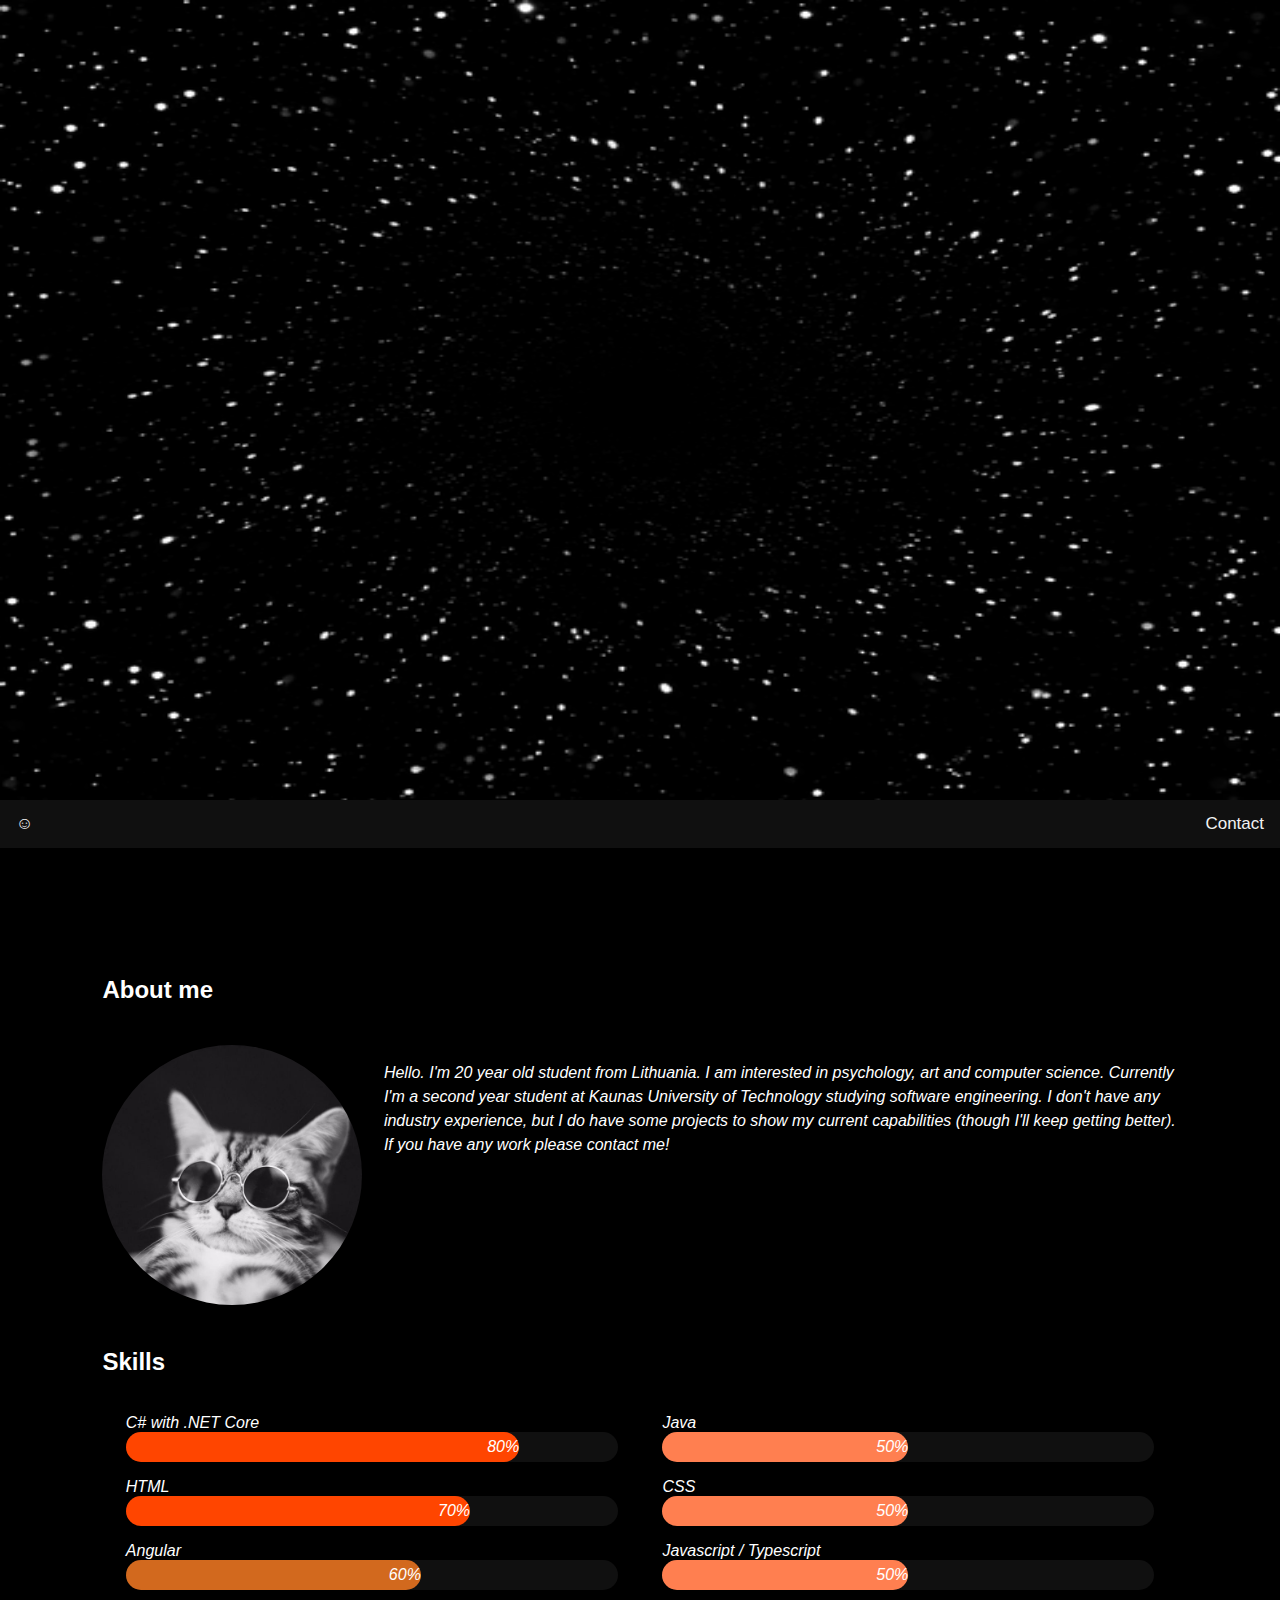
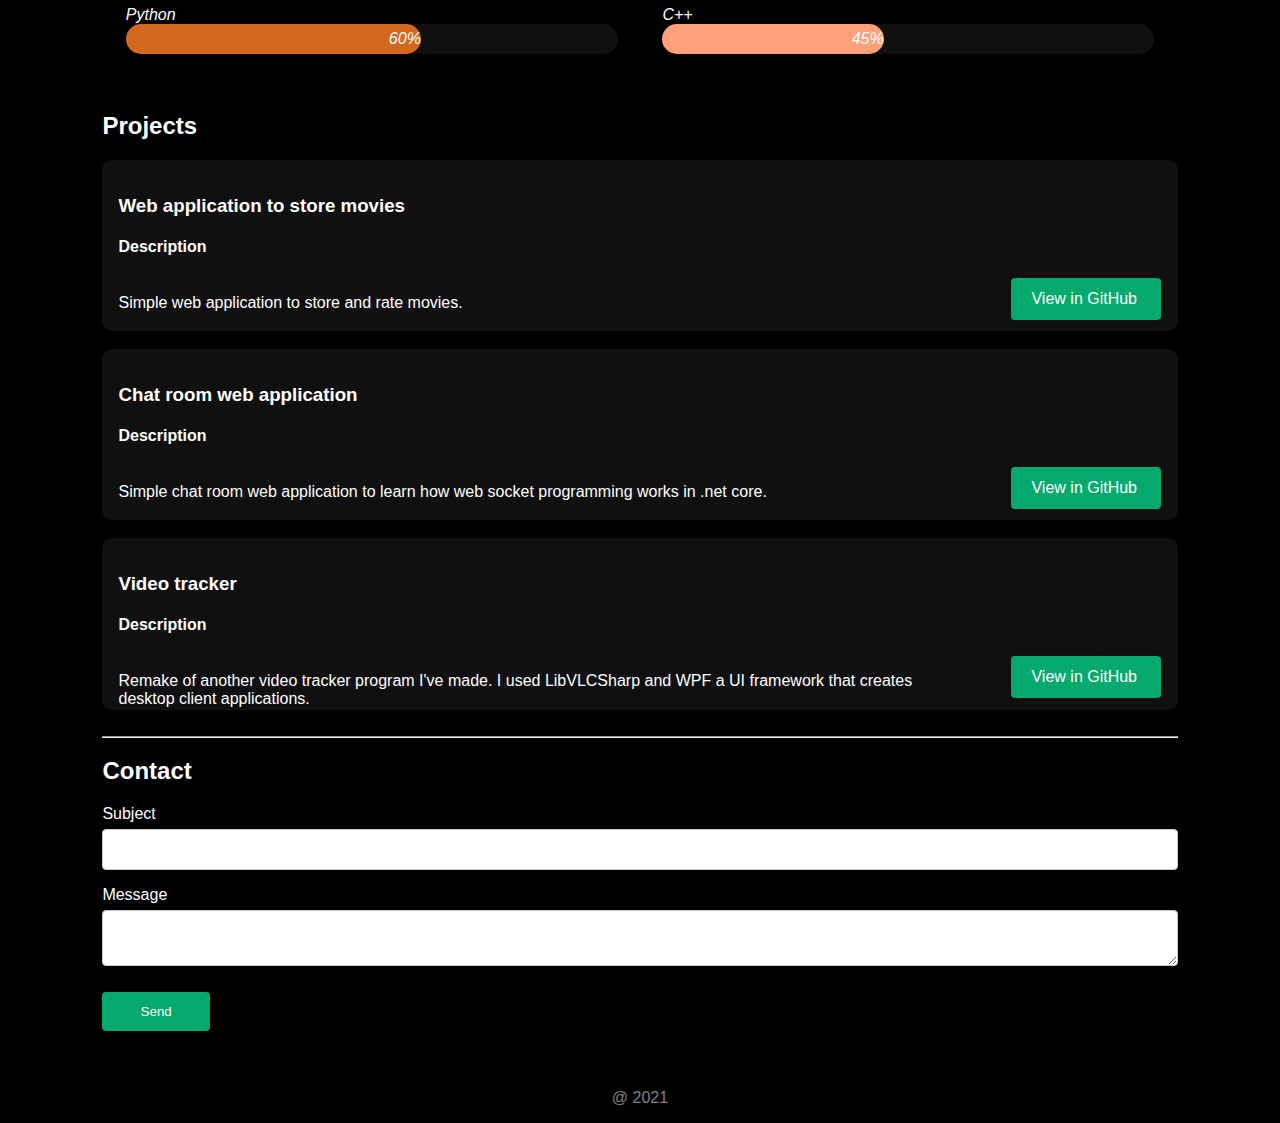
==== src/html/index.html @ 66c4129e "Initial commit" ====
<!DOCTYPE html>
<html>
    <head>
        <meta charset="utf-8">
        <title>JR | Portfolio website</title>

        <link rel="stylesheet" href="../css/styles.css">
        <link rel="stylesheet" href="../css/animations.css">
        <link rel="stylesheet" href="../css/levels.css">
    </head>

    <body>

        <div class="front-container">
            <img class="bg-image" src="../../assets/blackHole.gif" alt="">
            
            <div class="introduction">
                <h1 class="white-text space-text">Hi,</h1>
                <h1 class="white-text space-text">I'm Justin!</h1>
                <p class="white-text space-text">Kaunas University of Technology student, learning web development!</p>
            </div>
        </div>
        
        <!-- Navigation bar -->
        <div class="navbar" id="navbar">
            <a class="nav-logo" href="#">&#9786;</a>
            <a class="nav-contact" href="#contact">Contact</a>
            <a href="javascript:void(0);" class="icon" onclick="showNavbarItems()">
                <i>Press to see hidden contents</i>
            </a>
        </div>

        <div class="container">
            <h2>About me</h2>
            <div class="about-me">
                <img class="profile-image" src="../../assets/profile.jpg" alt="">
                <p class="about-me-text">Hello. I'm 20 year old student from Lithuania. I am interested in
                    psychology, art and computer science. Currently I'm a second year student at Kaunas University of Technology
                    studying software engineering. I don't have any industry experience, but I do have some projects to show
                    my current capabilities (though I'll keep getting better). If you have any work please contact me!
                </p>
            </div>
            <br>
            <div class="skills-container">
                <h2>Skills</h2>
                <table class="skills-table" width=100%>
                    <tr>
                        <td width=50%>
                            <p>C# with .NET Core</p>
                            <div class="skill-container">
                                <div class="skills net">80%</div>
                            </div>
                            
                            <p>HTML</p>
                            <div class="skill-container">
                                <div class="skills html">70%</div>
                            </div>
                            
                            <p>Angular</p>
                            <div class="skill-container">
                                <div class="skills angular">60%</div>
                            </div>
                
                            <p>Python</p>
                            <div class="skill-container">
                                <div class="skills python">60%</div>
                            </div>
                        </td>
                        
                        <td width=50%>
                            <p>Java</p>
                            <div class="skill-container">
                                <div class="skills java">50%</div>
                            </div>
                
                            <p>CSS</p>
                            <div class="skill-container">
                                <div class="skills css">50%</div>
                            </div>
                
                            <p>Javascript / Typescript</p>
                            <div class="skill-container">
                                <div class="skills js">50%</div>
                            </div>
                
                            <p>C++</p>
                            <div class="skill-container">
                                <div class="skills cplusplus">45%</div>
                            </div>
                        </td>
                    </tr>
                </table>
            </div> 

            <br><br>

            <h2>Projects</h2>
            <div class="project">
                <h3>Web application to store movies</h3>
                <h4>Description</h4>
                <p>Simple web application to store and rate movies.</p>
                <a class="btn gitBtn" href="https://github.com/jusrus01/PersonalMovieList">View in GitHub</a>
            </div>
            <br>
            <div class="project">
                <h3>Chat room web application</h3>
                <h4>Description</h4>
                <p>Simple chat room web application to learn how web socket programming works in .net core. </p>
                <a class="btn gitBtn" href="https://github.com/jusrus01/ChatRoomNetCoreWebSockets">View in GitHub</a>
            </div>
            <br>
            <div class="project">
                <h3>Video tracker</h3>
                <h4>Description</h4>
                <p>Remake of another video tracker program I've made. I used LibVLCSharp and WPF a UI framework that creates desktop client applications.</p>
                <a class="btn gitBtn" href="https://github.com/jusrus01/VideoTracker-v2">View in GitHub</a>
            </div>
            <br>
            <hr>
    
            <div id="contact">
                <form action="mailto:test@test.com" method="POST" enctype="text/plain" id="mailTo">
                    <h2>Contact</h2>
            
                    <label>Subject</label>
                    <input type="text" name="subject" id="subject" maxlength="100">
                        
                    <label>Message</label>
                    <textarea type="text" name="body" id="messageBody" maxlength="3000"></textarea>
                    <input class="btn" type="submit" value="Send" id="contactBtn" onclick="fillInMailToFields()"/>
                </form>
            </div>
        </div>

        <div class="footer">
            <p>@ 2021</p>
        </div>

        <script src="../js/main.js"></script>
    </body>
</html>
---- src/css/styles.css ----
body {
    background-color: black;
    margin: 0;
    color: white;
    font-family: Arial, Helvetica, sans-serif;
}

/* Navigation bar styles */
.navbar {
    background-color: #101010;
    overflow: hidden;
    z-index: 1;
}

.navbar a {
    color: #f2f2f2;
    text-align: center;
    padding: 14px 16px;
    text-decoration: none;
    font-size: 17px;
}

.navbar a:hover {
    background-color: #ddd;
    color: black;
}

.navbar a.active {
    background-color: #04AA6D;
    color: white;
}

.sticky {
    position: fixed;
    top: 0;
    width: 100%;
}

.nav-logo {
    float: left;
}

.nav-contact {
    float: right;
}

.navbar .icon {
    display: none;
}

@media screen and (max-width: 600px) {
    .navbar a:not(:first-child) { display: none; }
    .navbar a.icon {
        float: right;
        display: block;
    }
}

@media screen and (max-width: 600px) {
    .navbar.responsive { position: fixed; }
    .navbar.responsive a.icon {
      position: fixed;
      right: 0;
      top: 0;
    }

    .navbar.responsive a {
      float: none;
      display: block;
      text-align: left;
    }
  }
  
.front-container {
    background-color: black;
    
    width: 100%;
    height: 800px;
}

.footer {
    width: 100%;
    color: gray;
    text-align: center;
    overflow: hidden;
}

.introduction {
    margin-left: 25%;
    padding: 10% 5% 10% 0%;
}

.white-text {
    color: white;
}

.space-text {
    animation: space-text 3s ease-in-out forwards infinite alternate;
    animation-play-state: paused;
}

.bg-image {
    position: absolute;

    width: 100%;
    height: 800px;
}

.container {
    margin: 10% 8% 2% 8%;
}

.profile-image {
    float: left;
    width: 260px;
    height: 260px;
    margin-right: 2%;
    border-radius: 50%;
}

.about-me {
    display: inline-block;
    padding-top: 2%;
}

.about-me p {
    font-style: italic;
    line-height: 1.5;
}

.skills-container {
    margin-top: 4%;
    width: 100%;
}

.skills-container p {
    font-style: italic;
}

.skills-table {
    margin: 0 auto 0 auto;
}

.skills-table td {
    padding: 0 2% 0 2%;
}

.skills-table p {
    margin-bottom: 0;
}

.project {
    background-color: #101010;
    padding: 1.5%;
    border-radius: 10px;
    padding-bottom: 5%;
}

.project:hover {
    background-color: #202020;
}

.project p {
    float: left;
    max-width: 80%
}

input, select, textarea {
    width: 100%; /* Full width */
    padding: 12px; /* Some padding */ 
    border: 1px solid #ccc; /* Gray border */
    border-radius: 4px; /* Rounded borders */
    box-sizing: border-box; /* Make sure that padding and width stays in place */
    margin-top: 6px; /* Add a top margin */
    margin-bottom: 16px; /* Bottom margin */
    resize: vertical /* Allow the user to vertically resize the textarea (not horizontally) */
  }

  /* Style the submit button with a specific background color etc */
.btn {
    background-color: #04AA6D;
    color: white;
    padding: 12px 20px;
    border: none;
    border-radius: 4px;
    cursor: pointer;
    width: 10%;
}
  
  /* When moving the mouse over the submit button, add a darker green color */
.btn:hover {
    background-color: #45a049;
}

.gitBtn {
    position: relative;
    text-decoration: none;
    width: 150px;
    float: right;
}
---- src/css/animations.css ----
.front-container:hover .space-text, .star {
    animation-play-state: running;
}

@keyframes space-text {
    0% {
        transform: rotate(-1deg) translateY(0);
    }

    100% {
        transform:  rotate(1deg) translateY(3%);
    }
}
---- src/css/levels.css ----
* {
    box-sizing: border-box;
}

.skill-container {
    width: 100%;
    background-color: #101010;
    border-radius: 25px;
}

.skills {
    text-align: right; /* Right-align text */
    padding-top: 6px; /* Add top padding */
    padding-bottom: 6px; /* Add bottom padding */
    font-style: italic;
    color: white; /* White text color */
}
  
.html {width: 70%; background-color: orangered; border-radius: 25px;}
.css {width: 50%; background-color: coral;  border-radius: 25px;} 
.js {width: 50%; background-color: coral; border-radius: 25px;} 
.net {width: 80%; background-color: orangered; border-radius: 25px;} 
.cplusplus {width: 45%; background-color: lightsalmon; border-radius: 25px;}
.angular {width: 60%; background-color: #D2691E; border-radius: 25px;} 
.java {width: 50%; background-color: coral; border-radius: 25px;}
.python {width: 60%; background-color: #D2691E; border-radius: 25px;}
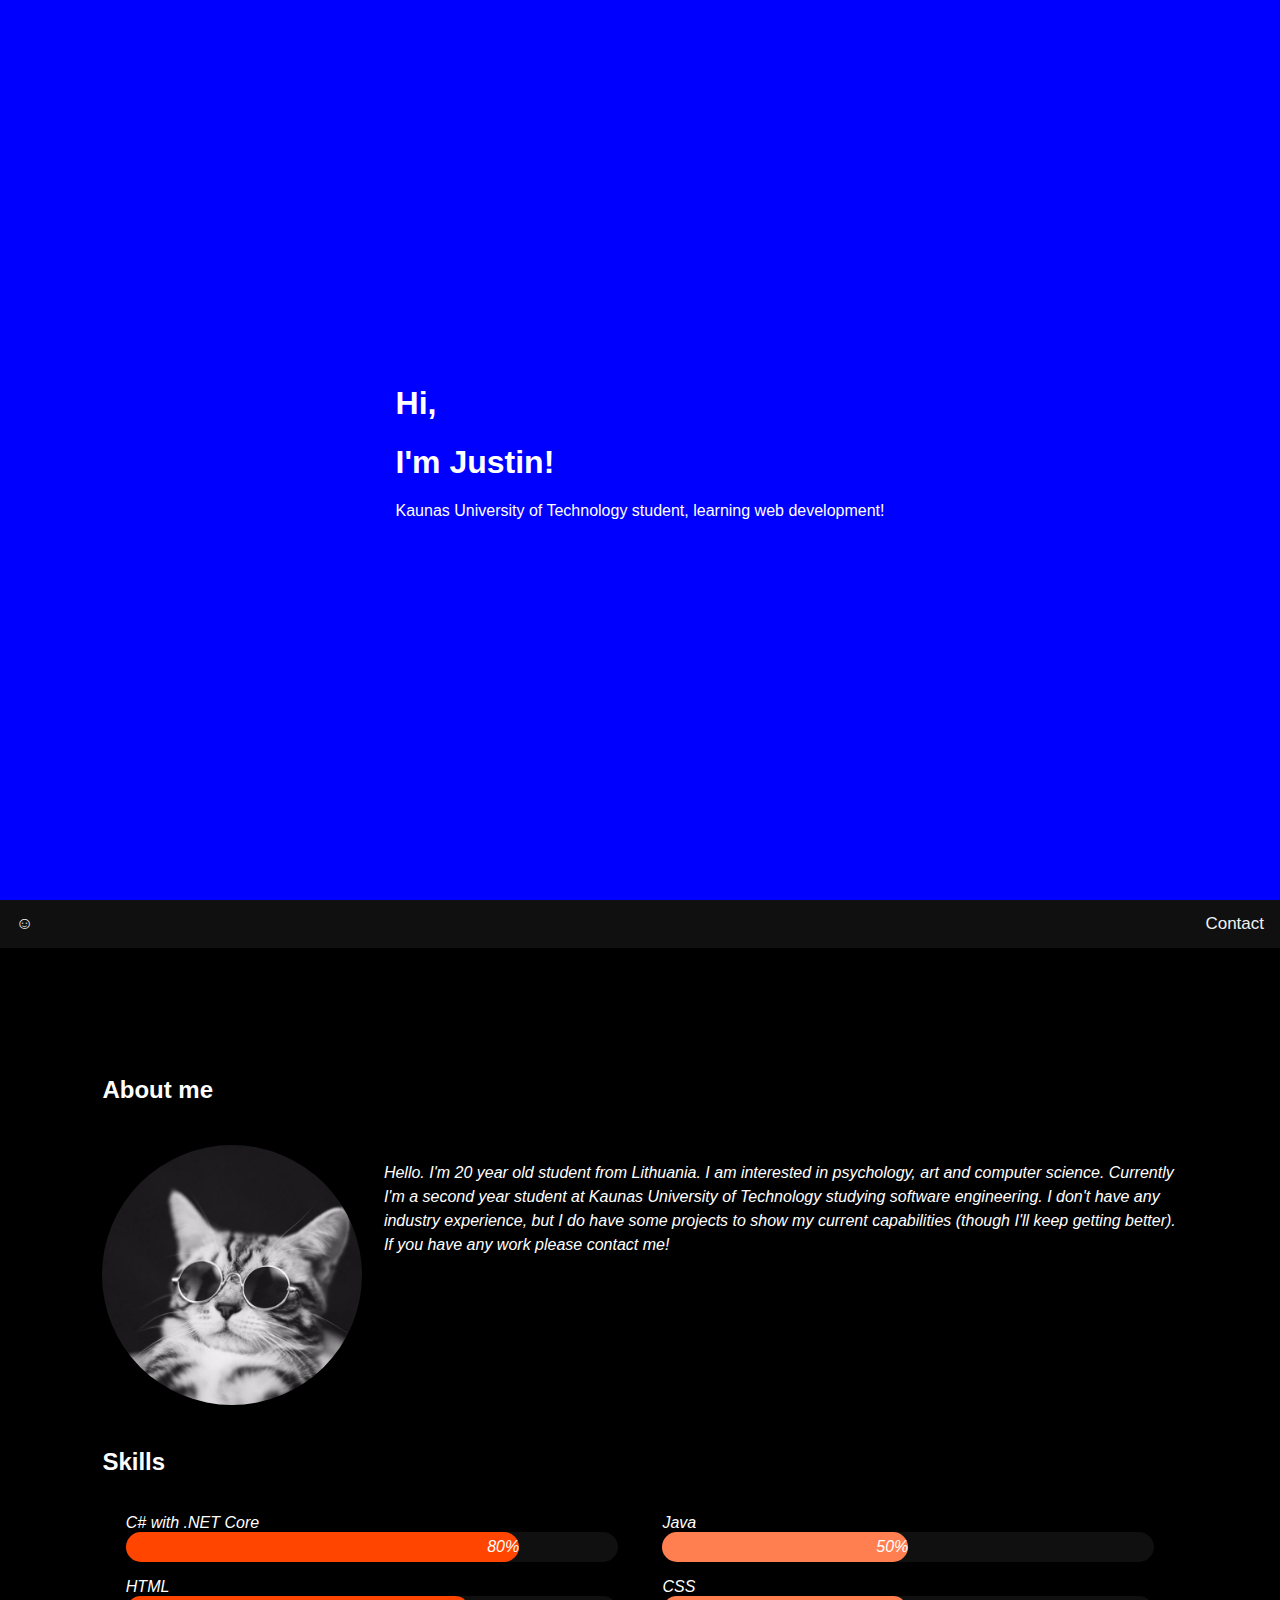
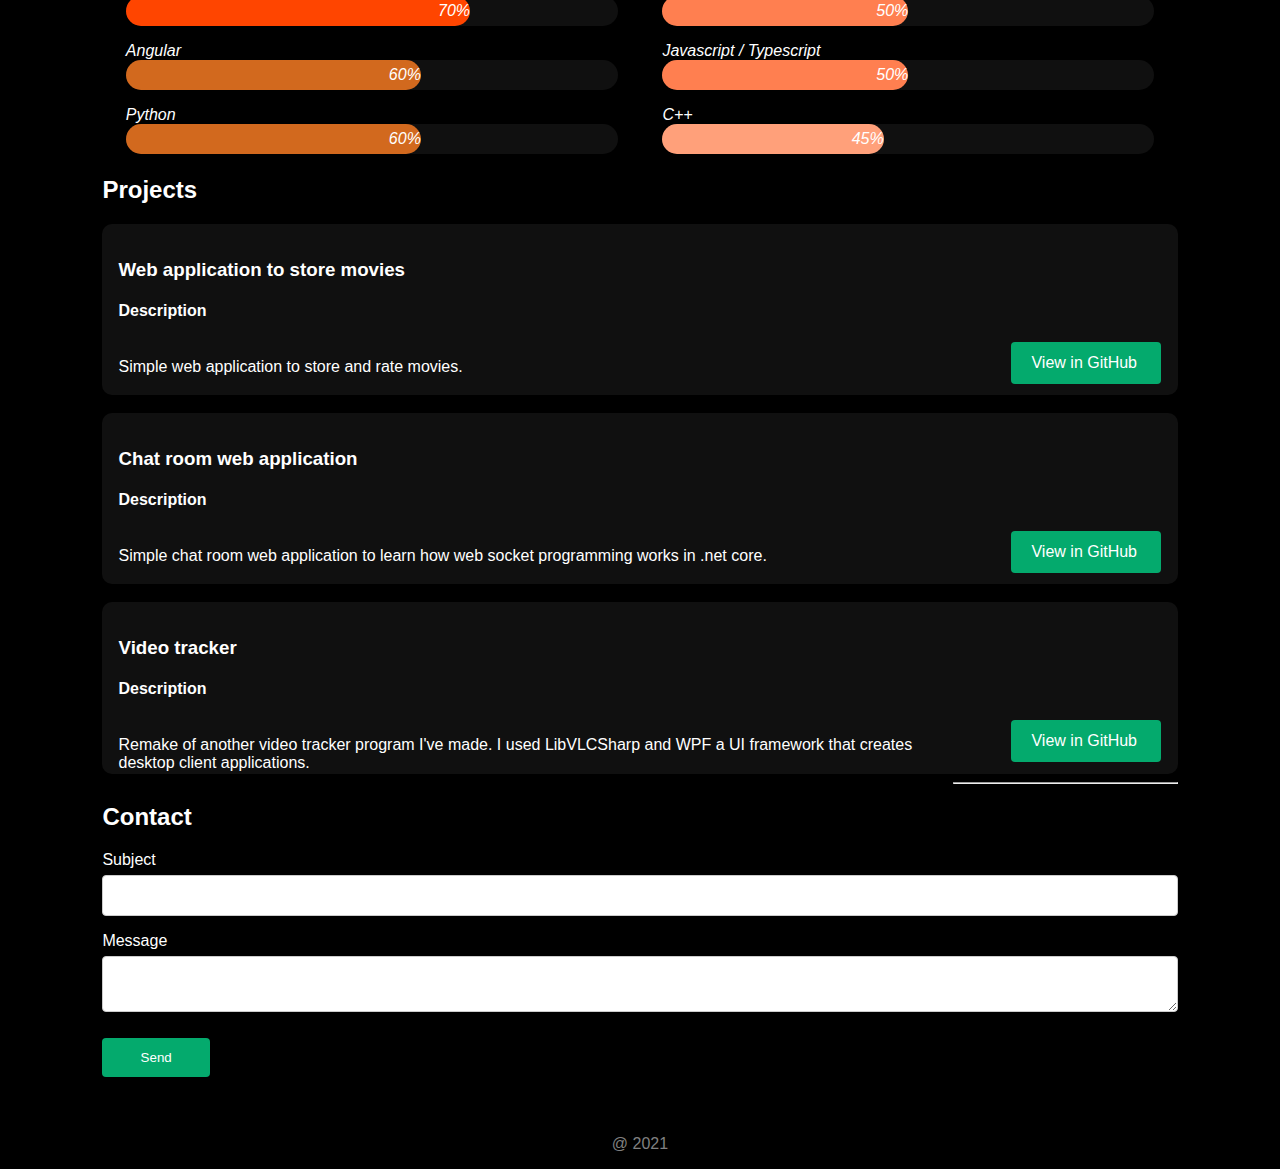
==== commit 937465dc: "Made responsive introduction section" ====
--- a/src/html/index.html
+++ b/src/html/index.html
@@ -10,131 +10,149 @@
     </head>
 
     <body>
+        <!-- Intro -->
+        <section class="front-container">
+                <!-- <img class="bg-image" src="../../assets/blackHole.gif" alt="black hole slowly spinning with little stars going inside it">
+                 -->
 
-        <div class="front-container">
-            <img class="bg-image" src="../../assets/blackHole.gif" alt="">
-            
-            <div class="introduction">
+            <div class="introduction-section">
                 <h1 class="white-text space-text">Hi,</h1>
                 <h1 class="white-text space-text">I'm Justin!</h1>
                 <p class="white-text space-text">Kaunas University of Technology student, learning web development!</p>
             </div>
         </div>
+
+        </section>
+
+        <!-- Navigation bar -->
+        <section>
+            <div class="navbar" id="navbar">
+                <a class="nav-logo" href="#">&#9786;</a>
+                <a class="nav-contact" href="#contact">Contact</a>
+                <a href="javascript:void(0);" class="icon" onclick="showNavbarItems()">
+                    <i>Press to see hidden contents</i>
+                </a>
+            </div>
+        </section>
         
-        <!-- Navigation bar -->
-        <div class="navbar" id="navbar">
-            <a class="nav-logo" href="#">&#9786;</a>
-            <a class="nav-contact" href="#contact">Contact</a>
-            <a href="javascript:void(0);" class="icon" onclick="showNavbarItems()">
-                <i>Press to see hidden contents</i>
-            </a>
+        <div class="container">
+            <!-- About me -->
+            <section>
+                <h2>About me</h2>
+                <div class="about-me">
+                    <img class="profile-image" src="../../assets/profile.jpg" alt="profile picture">
+                    <p class="about-me-text">Hello. I'm 20 year old student from Lithuania. I am interested in
+                        psychology, art and computer science. Currently I'm a second year student at Kaunas University of Technology
+                        studying software engineering. I don't have any industry experience, but I do have some projects to show
+                        my current capabilities (though I'll keep getting better). If you have any work please contact me!
+                    </p>
+                </div>
+            </section>
+
+            <!-- Skills -->
+            <section>
+                <div class="skills-container">
+                    <h2>Skills</h2>
+                    <table class="skills-table" width=100%>
+                        <tr>
+                            <td width=50%>
+                                <p>C# with .NET Core</p>
+                                <div class="skill-container">
+                                    <div class="skills net">80%</div>
+                                </div>
+                                
+                                <p>HTML</p>
+                                <div class="skill-container">
+                                    <div class="skills html">70%</div>
+                                </div>
+                                
+                                <p>Angular</p>
+                                <div class="skill-container">
+                                    <div class="skills angular">60%</div>
+                                </div>
+                    
+                                <p>Python</p>
+                                <div class="skill-container">
+                                    <div class="skills python">60%</div>
+                                </div>
+                            </td>
+                            
+                            <td width=50%>
+                                <p>Java</p>
+                                <div class="skill-container">
+                                    <div class="skills java">50%</div>
+                                </div>
+                    
+                                <p>CSS</p>
+                                <div class="skill-container">
+                                    <div class="skills css">50%</div>
+                                </div>
+                    
+                                <p>Javascript / Typescript</p>
+                                <div class="skill-container">
+                                    <div class="skills js">50%</div>
+                                </div>
+                    
+                                <p>C++</p>
+                                <div class="skill-container">
+                                    <div class="skills cplusplus">45%</div>
+                                </div>
+                            </td>
+                        </tr>
+                    </table>
+                </div> 
+            </section>
+
+            <!-- Projects -->
+            <section>
+                <h2>Projects</h2>
+                <div class="project">
+                    <h3>Web application to store movies</h3>
+                    <h4>Description</h4>
+                    <p>Simple web application to store and rate movies.</p>
+                    <a class="btn gitBtn" href="https://github.com/jusrus01/PersonalMovieList" target="_blank">View in GitHub</a>
+                </div>
+                <br>
+                <div class="project">
+                    <h3>Chat room web application</h3>
+                    <h4>Description</h4>
+                    <p>Simple chat room web application to learn how web socket programming works in .net core. </p>
+                    <a class="btn gitBtn" href="https://github.com/jusrus01/ChatRoomNetCoreWebSockets" target="_blank">View in GitHub</a>
+                </div>
+                <br>
+                <div class="project">
+                    <h3>Video tracker</h3>
+                    <h4>Description</h4>
+                    <p>Remake of another video tracker program I've made. I used LibVLCSharp and WPF a UI framework that creates desktop client applications.</p>
+                    <a class="btn gitBtn" href="https://github.com/jusrus01/VideoTracker-v2" target="_blank">View in GitHub</a>
+                </div>
+            </section>
+
+            <hr>
+            
+            <!-- Contact -->
+            <section>
+                <div id="contact">
+                    <form action="mailto:test@test.com" method="POST" enctype="text/plain" id="mailTo">
+                        <h2>Contact</h2>
+                
+                        <label>Subject</label>
+                        <input type="text" name="subject" id="subject" maxlength="100">
+                            
+                        <label>Message</label>
+                        <textarea type="text" name="body" id="messageBody" maxlength="3000"></textarea>
+                        <input class="btn" type="submit" value="Send" id="contactBtn" onclick="fillInMailToFields()"/>
+                    </form>
+                </div>
+            </section>
         </div>
 
-        <div class="container">
-            <h2>About me</h2>
-            <div class="about-me">
-                <img class="profile-image" src="../../assets/profile.jpg" alt="">
-                <p class="about-me-text">Hello. I'm 20 year old student from Lithuania. I am interested in
-                    psychology, art and computer science. Currently I'm a second year student at Kaunas University of Technology
-                    studying software engineering. I don't have any industry experience, but I do have some projects to show
-                    my current capabilities (though I'll keep getting better). If you have any work please contact me!
-                </p>
+        <!-- Footer -->
+        <section>
+            <div class="footer">
+                <p>@ 2021</p>
             </div>
-            <br>
-            <div class="skills-container">
-                <h2>Skills</h2>
-                <table class="skills-table" width=100%>
-                    <tr>
-                        <td width=50%>
-                            <p>C# with .NET Core</p>
-                            <div class="skill-container">
-                                <div class="skills net">80%</div>
-                            </div>
-                            
-                            <p>HTML</p>
-                            <div class="skill-container">
-                                <div class="skills html">70%</div>
-                            </div>
-                            
-                            <p>Angular</p>
-                            <div class="skill-container">
-                                <div class="skills angular">60%</div>
-                            </div>
-                
-                            <p>Python</p>
-                            <div class="skill-container">
-                                <div class="skills python">60%</div>
-                            </div>
-                        </td>
-                        
-                        <td width=50%>
-                            <p>Java</p>
-                            <div class="skill-container">
-                                <div class="skills java">50%</div>
-                            </div>
-                
-                            <p>CSS</p>
-                            <div class="skill-container">
-                                <div class="skills css">50%</div>
-                            </div>
-                
-                            <p>Javascript / Typescript</p>
-                            <div class="skill-container">
-                                <div class="skills js">50%</div>
-                            </div>
-                
-                            <p>C++</p>
-                            <div class="skill-container">
-                                <div class="skills cplusplus">45%</div>
-                            </div>
-                        </td>
-                    </tr>
-                </table>
-            </div> 
-
-            <br><br>
-
-            <h2>Projects</h2>
-            <div class="project">
-                <h3>Web application to store movies</h3>
-                <h4>Description</h4>
-                <p>Simple web application to store and rate movies.</p>
-                <a class="btn gitBtn" href="https://github.com/jusrus01/PersonalMovieList">View in GitHub</a>
-            </div>
-            <br>
-            <div class="project">
-                <h3>Chat room web application</h3>
-                <h4>Description</h4>
-                <p>Simple chat room web application to learn how web socket programming works in .net core. </p>
-                <a class="btn gitBtn" href="https://github.com/jusrus01/ChatRoomNetCoreWebSockets">View in GitHub</a>
-            </div>
-            <br>
-            <div class="project">
-                <h3>Video tracker</h3>
-                <h4>Description</h4>
-                <p>Remake of another video tracker program I've made. I used LibVLCSharp and WPF a UI framework that creates desktop client applications.</p>
-                <a class="btn gitBtn" href="https://github.com/jusrus01/VideoTracker-v2">View in GitHub</a>
-            </div>
-            <br>
-            <hr>
-    
-            <div id="contact">
-                <form action="mailto:test@test.com" method="POST" enctype="text/plain" id="mailTo">
-                    <h2>Contact</h2>
-            
-                    <label>Subject</label>
-                    <input type="text" name="subject" id="subject" maxlength="100">
-                        
-                    <label>Message</label>
-                    <textarea type="text" name="body" id="messageBody" maxlength="3000"></textarea>
-                    <input class="btn" type="submit" value="Send" id="contactBtn" onclick="fillInMailToFields()"/>
-                </form>
-            </div>
-        </div>
-
-        <div class="footer">
-            <p>@ 2021</p>
-        </div>
+        </section>
 
         <script src="../js/main.js"></script>
     </body>
--- a/src/css/styles.css
+++ b/src/css/styles.css
@@ -1,8 +1,18 @@
+*,
+*::before,
+*::after {
+  box-sizing: border-box;
+}
+
 body {
     background-color: black;
+    color: white;
+    font-family: Arial, Helvetica, sans-serif;
+}
+
+html, body {
     margin: 0;
-    color: white;
-    font-family: Arial, Helvetica, sans-serif;
+    height: 100%;
 }
 
 /* Navigation bar styles */
@@ -71,25 +81,38 @@
     }
   }
   
+/* Introduction container styles  */
 .front-container {
-    background-color: black;
+    background-color: blue;
+    height: 100%;
     
-    width: 100%;
-    height: 800px;
-}
-
-.footer {
-    width: 100%;
-    color: gray;
+    display: flex;
+    justify-content: center;
+    align-items: center;
+}
+
+.temp {
     text-align: center;
-    overflow: hidden;
-}
-
-.introduction {
-    margin-left: 25%;
-    padding: 10% 5% 10% 0%;
-}
-
+}
+
+.introduction--wrapper {
+    display: flex;
+    justify-content: center;
+    align-content: center;
+}
+
+.introduction-section {
+    padding: 0 5%;
+}
+
+.bg-image {
+    position: absolute;
+    width: 100%;
+    object-fit: fill;
+}
+
+
+/* Text styles */
 .white-text {
     color: white;
 }
@@ -99,17 +122,12 @@
     animation-play-state: paused;
 }
 
-.bg-image {
-    position: absolute;
-
-    width: 100%;
-    height: 800px;
-}
-
+/* Main container styles */
 .container {
     margin: 10% 8% 2% 8%;
 }
 
+/* About me section styles*/
 .profile-image {
     float: left;
     width: 260px;
@@ -128,6 +146,7 @@
     line-height: 1.5;
 }
 
+/* Skills section styles */
 .skills-container {
     margin-top: 4%;
     width: 100%;
@@ -149,6 +168,7 @@
     margin-bottom: 0;
 }
 
+/* Projects section styles*/
 .project {
     background-color: #101010;
     padding: 1.5%;
@@ -165,6 +185,7 @@
     max-width: 80%
 }
 
+/* Contact section styles */
 input, select, textarea {
     width: 100%; /* Full width */
     padding: 12px; /* Some padding */ 
@@ -176,7 +197,10 @@
     resize: vertical /* Allow the user to vertically resize the textarea (not horizontally) */
   }
 
-  /* Style the submit button with a specific background color etc */
+
+/* Button styles */
+
+/* Style the submit button with a specific background color etc */
 .btn {
     background-color: #04AA6D;
     color: white;
@@ -197,4 +221,14 @@
     text-decoration: none;
     width: 150px;
     float: right;
-}+}
+
+/* Footer */
+.footer {
+    width: 100%;
+    color: gray;
+    text-align: center;
+    overflow: hidden;
+}
+
+/* Utility styles */
--- a/src/css/levels.css
+++ b/src/css/levels.css
@@ -1,5 +1,8 @@
-* {
-    box-sizing: border-box;
+:root {
+    --clr-level-100: lightsalmon;
+    --clr-level-200: coral;
+    --clr-level-300: #D2691E;
+    --clr-level-400: orangered;
 }
 
 .skill-container {
@@ -16,11 +19,11 @@
     color: white; /* White text color */
 }
   
-.html {width: 70%; background-color: orangered; border-radius: 25px;}
-.css {width: 50%; background-color: coral;  border-radius: 25px;} 
-.js {width: 50%; background-color: coral; border-radius: 25px;} 
-.net {width: 80%; background-color: orangered; border-radius: 25px;} 
-.cplusplus {width: 45%; background-color: lightsalmon; border-radius: 25px;}
-.angular {width: 60%; background-color: #D2691E; border-radius: 25px;} 
-.java {width: 50%; background-color: coral; border-radius: 25px;}
-.python {width: 60%; background-color: #D2691E; border-radius: 25px;}+.html {width: 70%; background-color: var(--clr-level-400); border-radius: 25px;}
+.css {width: 50%; background-color: var(--clr-level-200);  border-radius: 25px;} 
+.js {width: 50%; background-color: var(--clr-level-200); border-radius: 25px;} 
+.net {width: 80%; background-color: var(--clr-level-400); border-radius: 25px;} 
+.cplusplus {width: 45%; background-color: var(--clr-level-100); border-radius: 25px;}
+.angular {width: 60%; background-color: var(--clr-level-300); border-radius: 25px;} 
+.java {width: 50%; background-color: var(--clr-level-200); border-radius: 25px;}
+.python {width: 60%; background-color: var(--clr-level-300); border-radius: 25px;}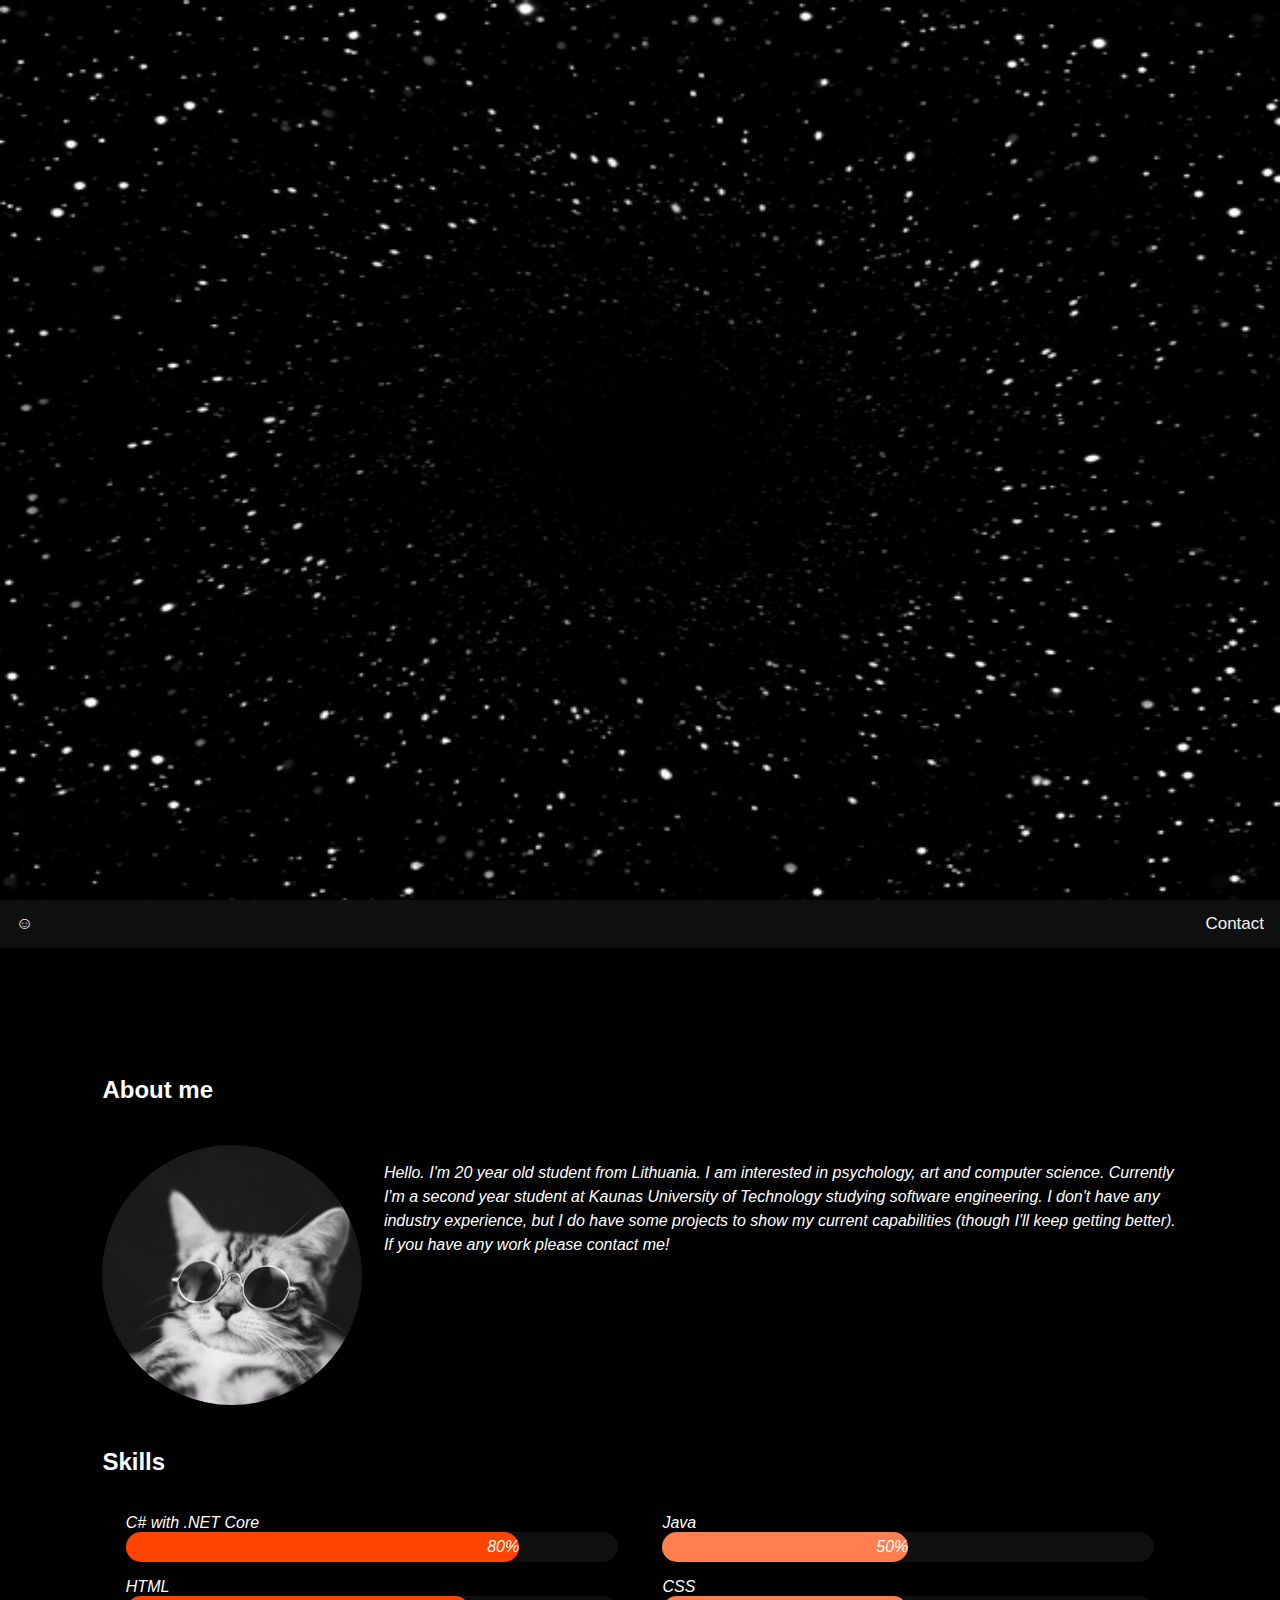
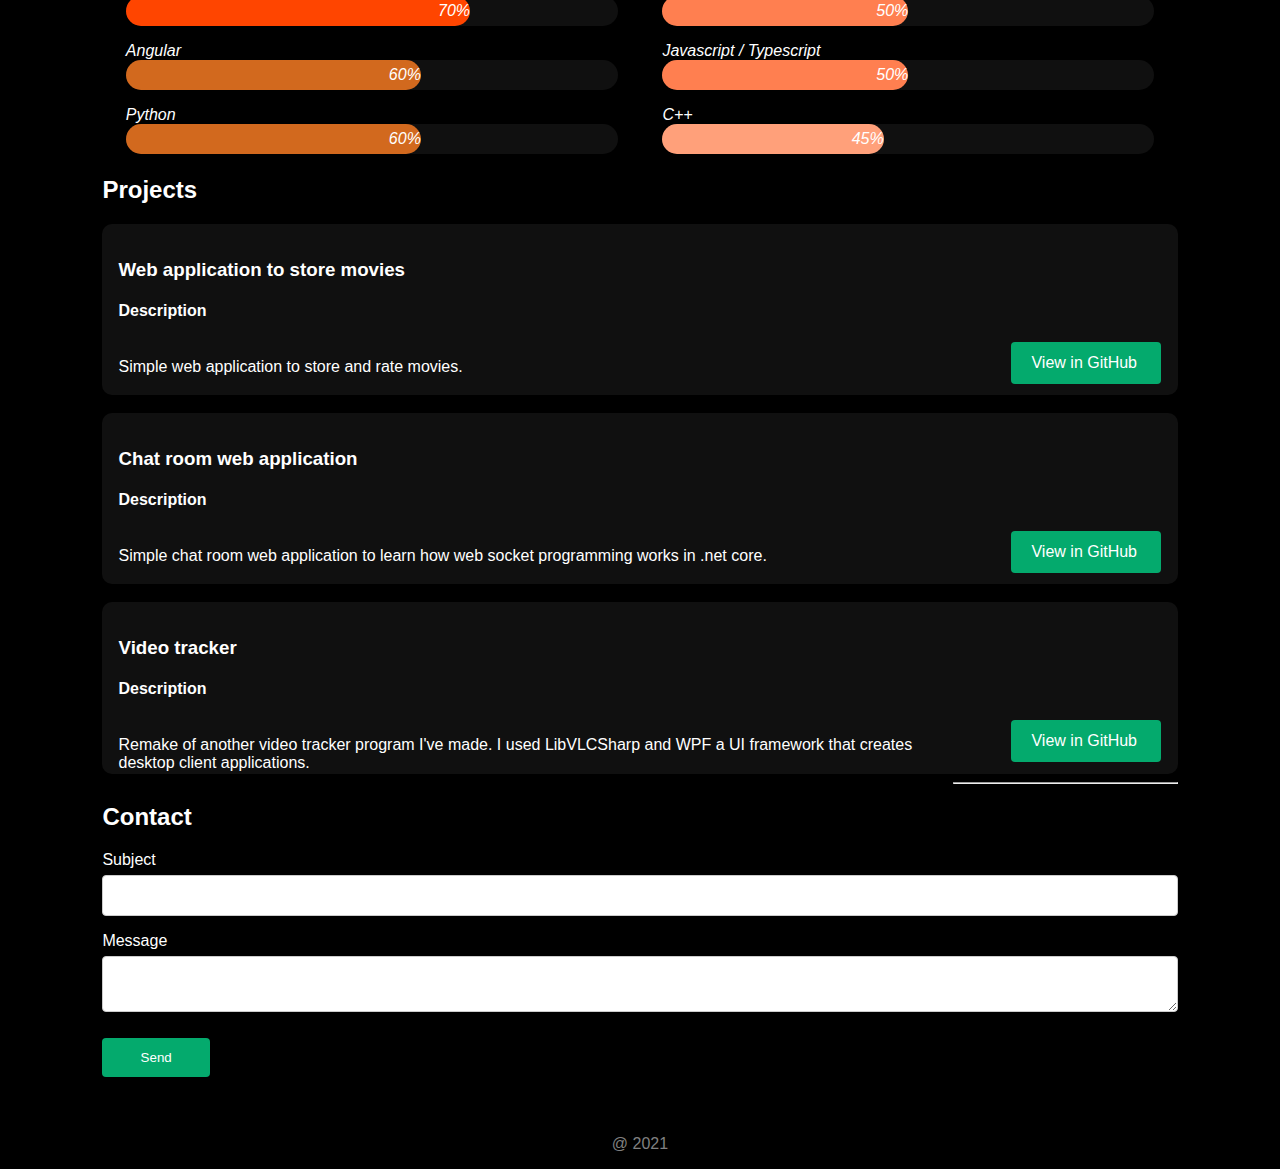
==== commit 708adeb2: "Added gif with responsive size changes" ====
--- a/src/html/index.html
+++ b/src/html/index.html
@@ -12,9 +12,7 @@
     <body>
         <!-- Intro -->
         <section class="front-container">
-                <!-- <img class="bg-image" src="../../assets/blackHole.gif" alt="black hole slowly spinning with little stars going inside it">
-                 -->
-
+            <img class="bg-image" src="../../assets/blackHole.gif" alt="black hole slowly spinning with little stars going inside it">
             <div class="introduction-section">
                 <h1 class="white-text space-text">Hi,</h1>
                 <h1 class="white-text space-text">I'm Justin!</h1>
--- a/src/css/styles.css
+++ b/src/css/styles.css
@@ -83,24 +83,12 @@
   
 /* Introduction container styles  */
 .front-container {
-    background-color: blue;
     height: 100%;
-    
     display: flex;
     justify-content: center;
     align-items: center;
 }
 
-.temp {
-    text-align: center;
-}
-
-.introduction--wrapper {
-    display: flex;
-    justify-content: center;
-    align-content: center;
-}
-
 .introduction-section {
     padding: 0 5%;
 }
@@ -108,6 +96,8 @@
 .bg-image {
     position: absolute;
     width: 100%;
+    height: 100%;
+    
     object-fit: fill;
 }
 
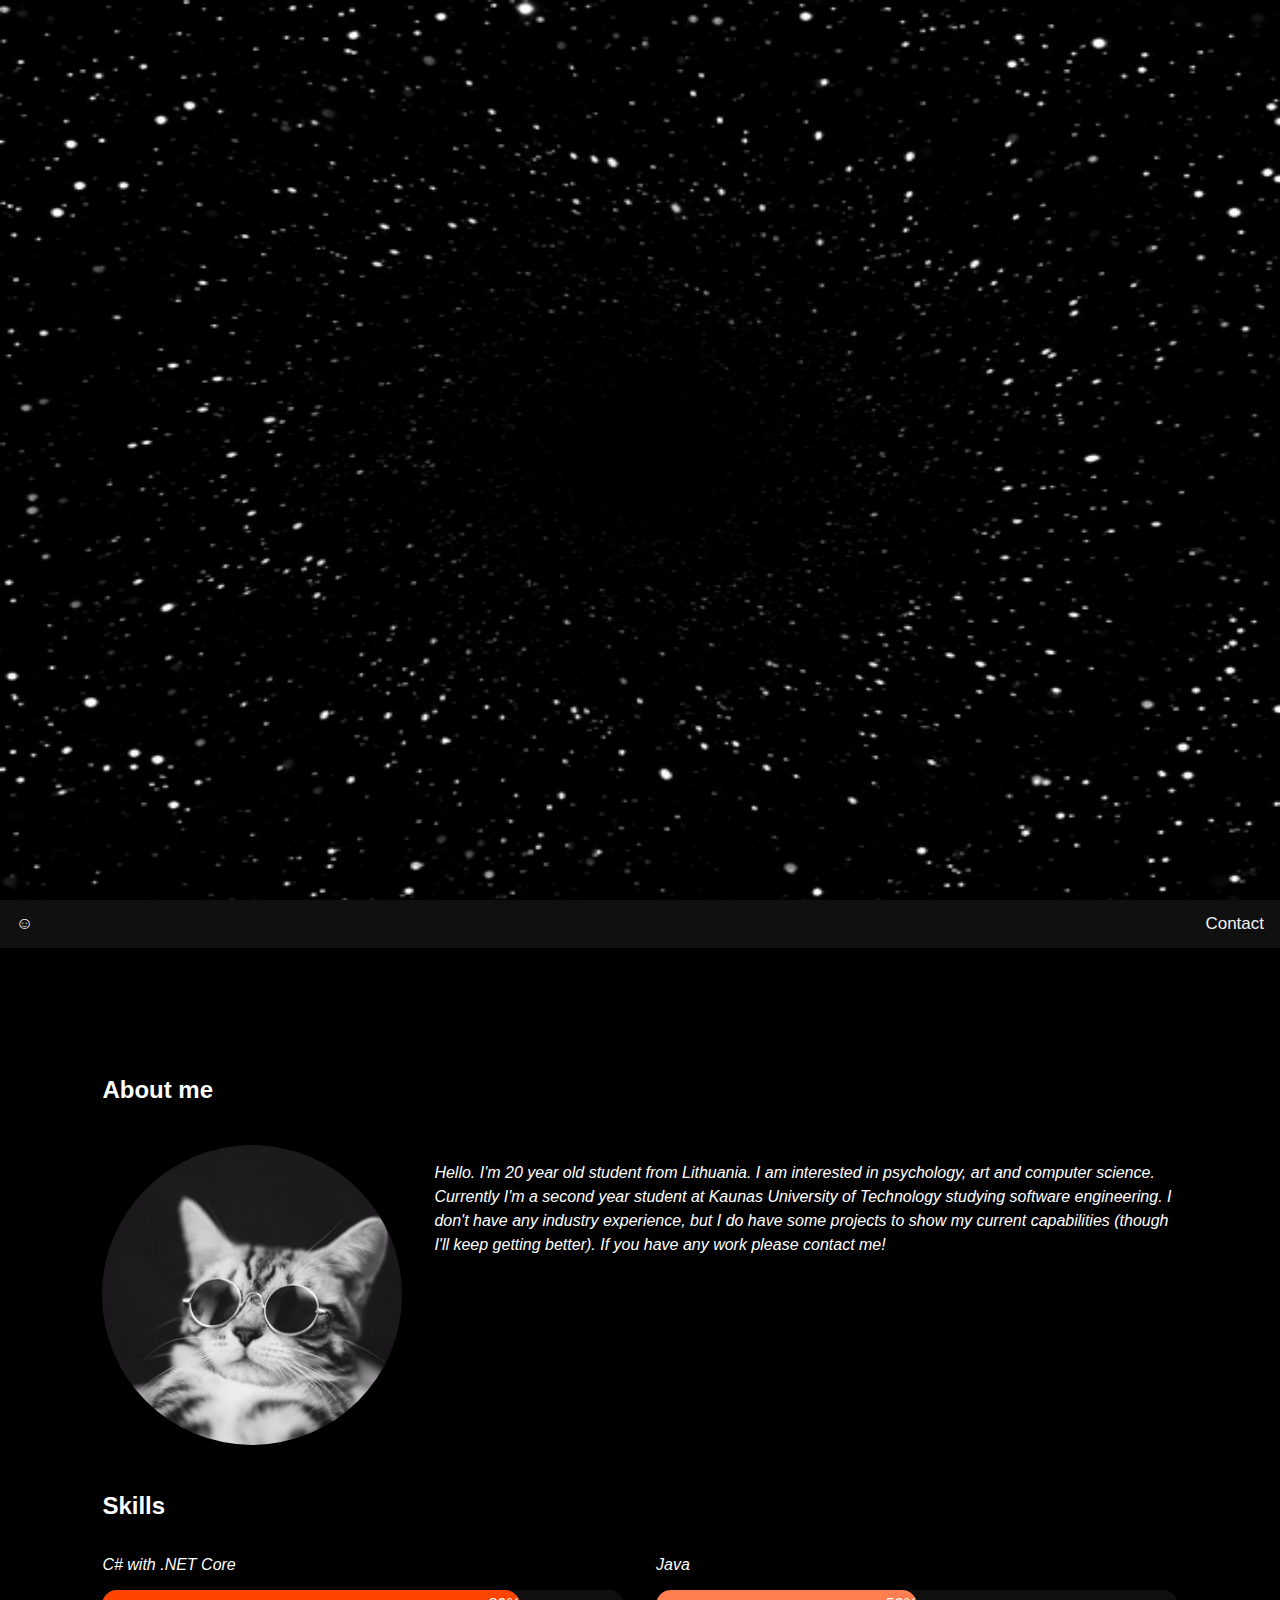
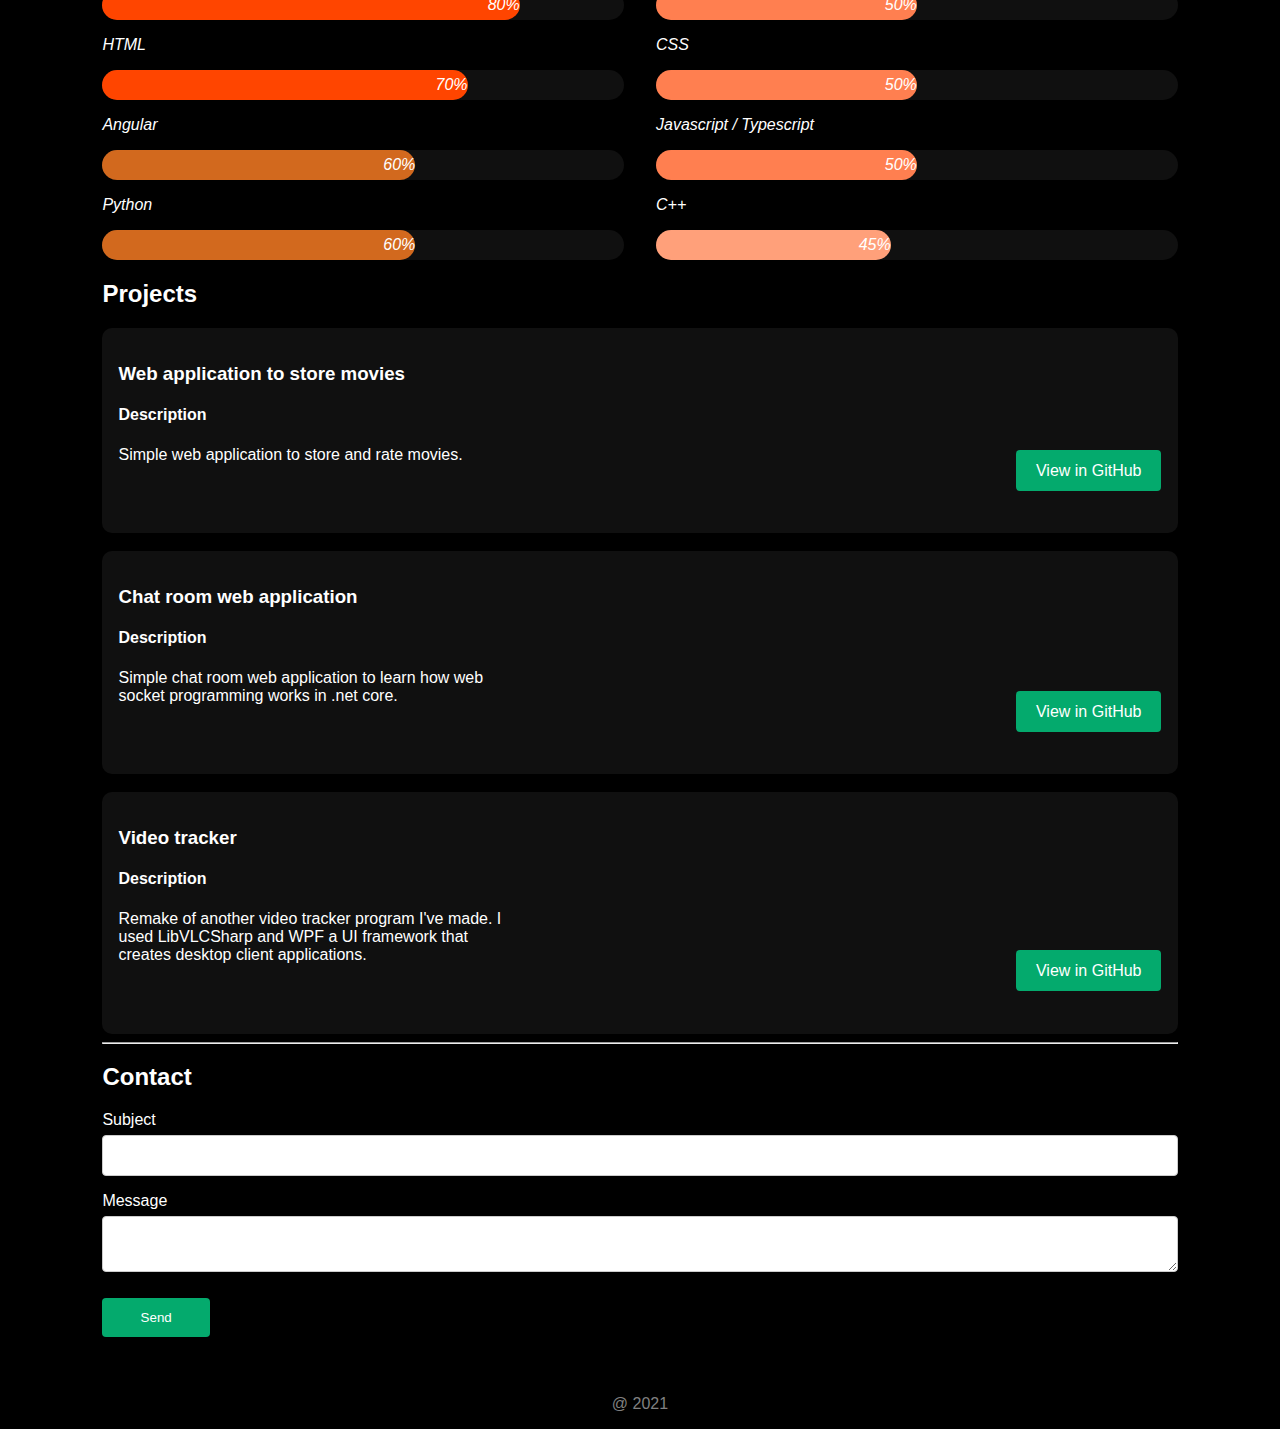
==== commit 91b9106e: "Created responsive layout" ====
--- a/src/html/index.html
+++ b/src/html/index.html
@@ -26,9 +26,9 @@
         <section>
             <div class="navbar" id="navbar">
                 <a class="nav-logo" href="#">&#9786;</a>
-                <a class="nav-contact" href="#contact">Contact</a>
+                <a class="nav-contact" href="#contact" onclick="closeNavbarItems()">Contact</a>
                 <a href="javascript:void(0);" class="icon" onclick="showNavbarItems()">
-                    <i>Press to see hidden contents</i>
+                    <i>Hidden</i>
                 </a>
             </div>
         </section>
@@ -38,12 +38,19 @@
             <section>
                 <h2>About me</h2>
                 <div class="about-me">
-                    <img class="profile-image" src="../../assets/profile.jpg" alt="profile picture">
-                    <p class="about-me-text">Hello. I'm 20 year old student from Lithuania. I am interested in
-                        psychology, art and computer science. Currently I'm a second year student at Kaunas University of Technology
-                        studying software engineering. I don't have any industry experience, but I do have some projects to show
-                        my current capabilities (though I'll keep getting better). If you have any work please contact me!
-                    </p>
+                    <div class="split">
+                        <div class="profile-image--center">
+                            <img class="profile-image" src="../../assets/profile.jpg" alt="profile picture">
+                        </div>
+
+                        <div>
+                            <p class="about-me-text">Hello. I'm 20 year old student from Lithuania. I am interested in
+                                psychology, art and computer science. Currently I'm a second year student at Kaunas University of Technology
+                                studying software engineering. I don't have any industry experience, but I do have some projects to show
+                                my current capabilities (though I'll keep getting better). If you have any work please contact me!
+                            </p>
+                        </div>
+                    </div>
                 </div>
             </section>
 
@@ -51,53 +58,51 @@
             <section>
                 <div class="skills-container">
                     <h2>Skills</h2>
-                    <table class="skills-table" width=100%>
-                        <tr>
-                            <td width=50%>
-                                <p>C# with .NET Core</p>
-                                <div class="skill-container">
-                                    <div class="skills net">80%</div>
-                                </div>
+                    
+                    <div class="split">
+                        <div>
+                            <p>C# with .NET Core</p>
+                            <div class="skill-container">
+                                <div class="skills net">80%</div>
+                            </div>
+
+                            <p>HTML</p>
+                            <div class="skill-container">
+                                <div class="skills html">70%</div>
+                            </div>
                                 
-                                <p>HTML</p>
-                                <div class="skill-container">
-                                    <div class="skills html">70%</div>
-                                </div>
-                                
-                                <p>Angular</p>
-                                <div class="skill-container">
-                                    <div class="skills angular">60%</div>
-                                </div>
-                    
-                                <p>Python</p>
-                                <div class="skill-container">
-                                    <div class="skills python">60%</div>
-                                </div>
-                            </td>
-                            
-                            <td width=50%>
-                                <p>Java</p>
-                                <div class="skill-container">
-                                    <div class="skills java">50%</div>
-                                </div>
-                    
-                                <p>CSS</p>
-                                <div class="skill-container">
-                                    <div class="skills css">50%</div>
-                                </div>
-                    
-                                <p>Javascript / Typescript</p>
-                                <div class="skill-container">
-                                    <div class="skills js">50%</div>
-                                </div>
-                    
-                                <p>C++</p>
-                                <div class="skill-container">
-                                    <div class="skills cplusplus">45%</div>
-                                </div>
-                            </td>
-                        </tr>
-                    </table>
+                            <p>Angular</p>
+                            <div class="skill-container">
+                                <div class="skills angular">60%</div>
+                            </div>
+
+                            <p>Python</p>
+                            <div class="skill-container">
+                                <div class="skills python">60%</div>
+                            </div>
+                        </div>
+                        <div>
+                            <p>Java</p>
+                            <div class="skill-container">
+                                <div class="skills java">50%</div>
+                            </div>
+
+                            <p>CSS</p>
+                            <div class="skill-container">
+                                <div class="skills css">50%</div>
+                            </div>
+
+                            <p>Javascript / Typescript</p>
+                            <div class="skill-container">
+                                <div class="skills js">50%</div>
+                            </div>
+
+                            <p>C++</p>
+                            <div class="skill-container">
+                                <div class="skills cplusplus">45%</div>
+                            </div>
+                        </div>
+                    </div>
                 </div> 
             </section>
 
@@ -105,24 +110,42 @@
             <section>
                 <h2>Projects</h2>
                 <div class="project">
-                    <h3>Web application to store movies</h3>
-                    <h4>Description</h4>
-                    <p>Simple web application to store and rate movies.</p>
-                    <a class="btn gitBtn" href="https://github.com/jusrus01/PersonalMovieList" target="_blank">View in GitHub</a>
+                    <div class="split">
+                        <div>
+                            <h3>Web application to store movies</h3>
+                            <h4>Description</h4>
+                            <p>Simple web application to store and rate movies.</p>
+                        </div>
+                        <div class="project--right">
+                            <a class="btn gitBtn" href="https://github.com/jusrus01/PersonalMovieList" target="_blank">View in GitHub</a>
+                        </div>
+                    </div>
                 </div>
                 <br>
                 <div class="project">
-                    <h3>Chat room web application</h3>
-                    <h4>Description</h4>
-                    <p>Simple chat room web application to learn how web socket programming works in .net core. </p>
-                    <a class="btn gitBtn" href="https://github.com/jusrus01/ChatRoomNetCoreWebSockets" target="_blank">View in GitHub</a>
+                    <div class="split">
+                        <div>
+                            <h3>Chat room web application</h3>
+                            <h4>Description</h4>
+                            <p>Simple chat room web application to learn how web socket programming works in .net core. </p>
+                        </div>
+                        <div class="project--right">
+                            <a class="btn gitBtn" href="https://github.com/jusrus01/ChatRoomNetCoreWebSockets" target="_blank">View in GitHub</a>
+                        </div>
+                    </div>
                 </div>
                 <br>
                 <div class="project">
-                    <h3>Video tracker</h3>
-                    <h4>Description</h4>
-                    <p>Remake of another video tracker program I've made. I used LibVLCSharp and WPF a UI framework that creates desktop client applications.</p>
-                    <a class="btn gitBtn" href="https://github.com/jusrus01/VideoTracker-v2" target="_blank">View in GitHub</a>
+                    <div class="split">
+                        <div>
+                            <h3>Video tracker</h3>
+                            <h4>Description</h4>
+                            <p>Remake of another video tracker program I've made. I used LibVLCSharp and WPF a UI framework that creates desktop client applications.</p>
+                        </div>
+                        <div class="project--right">
+                            <a class="btn gitBtn" href="https://github.com/jusrus01/VideoTracker-v2" target="_blank">View in GitHub</a>
+                        </div>
+                    </div>
                 </div>
             </section>
 
@@ -131,16 +154,14 @@
             <!-- Contact -->
             <section>
                 <div id="contact">
-                    <form action="mailto:test@test.com" method="POST" enctype="text/plain" id="mailTo">
-                        <h2>Contact</h2>
+                    <h2>Contact</h2>
                 
-                        <label>Subject</label>
-                        <input type="text" name="subject" id="subject" maxlength="100">
-                            
-                        <label>Message</label>
-                        <textarea type="text" name="body" id="messageBody" maxlength="3000"></textarea>
-                        <input class="btn" type="submit" value="Send" id="contactBtn" onclick="fillInMailToFields()"/>
-                    </form>
+                    <label>Subject</label>
+                    <input type="text" name="subject" id="subject" maxlength="100">
+                        
+                    <label>Message</label>
+                    <textarea type="text" name="body" id="messageBody" maxlength="3000"></textarea>
+                    <input class="btn sendBtn" type="submit" value="Send" id="contactBtn" onclick="openMail()"/>
                 </div>
             </section>
         </div>
--- a/src/css/styles.css
+++ b/src/css/styles.css
@@ -19,7 +19,7 @@
 .navbar {
     background-color: #101010;
     overflow: hidden;
-    z-index: 1;
+    z-index: 1000;
 }
 
 .navbar a {
@@ -119,11 +119,17 @@
 
 /* About me section styles*/
 .profile-image {
-    float: left;
-    width: 260px;
-    height: 260px;
-    margin-right: 2%;
+    width: 100%;
+    height: 100%;
     border-radius: 50%;
+}
+
+.profile-image--center {
+    max-width: 300px;
+    max-height: 300px;
+
+    align-items: center;
+    justify-content: center;
 }
 
 .about-me {
@@ -166,12 +172,16 @@
     padding-bottom: 5%;
 }
 
+.project--right {
+    text-align: right;
+    margin-top: auto;
+}
+
 .project:hover {
     background-color: #202020;
 }
 
 .project p {
-    float: left;
     max-width: 80%
 }
 
@@ -206,11 +216,14 @@
     background-color: #45a049;
 }
 
+.sendBtn {
+    width: 10%;
+    min-width: 70px;
+}
+
 .gitBtn {
-    position: relative;
     text-decoration: none;
-    width: 150px;
-    float: right;
+    width: 9%;
 }
 
 /* Footer */
@@ -222,3 +235,27 @@
 }
 
 /* Utility styles */
+.split {
+    display: flex;
+    flex-direction: column;
+  }
+
+.split--center {
+    justify-content: center;
+    align-items: center;
+}
+  
+@media (min-width: 40em) {
+    .split {
+      flex-direction: row;
+    }
+  
+    .split > * {
+      flex-basis: 100%;
+    }
+  
+    .split > * + * {
+      margin-left: 2em;
+    }
+}
+  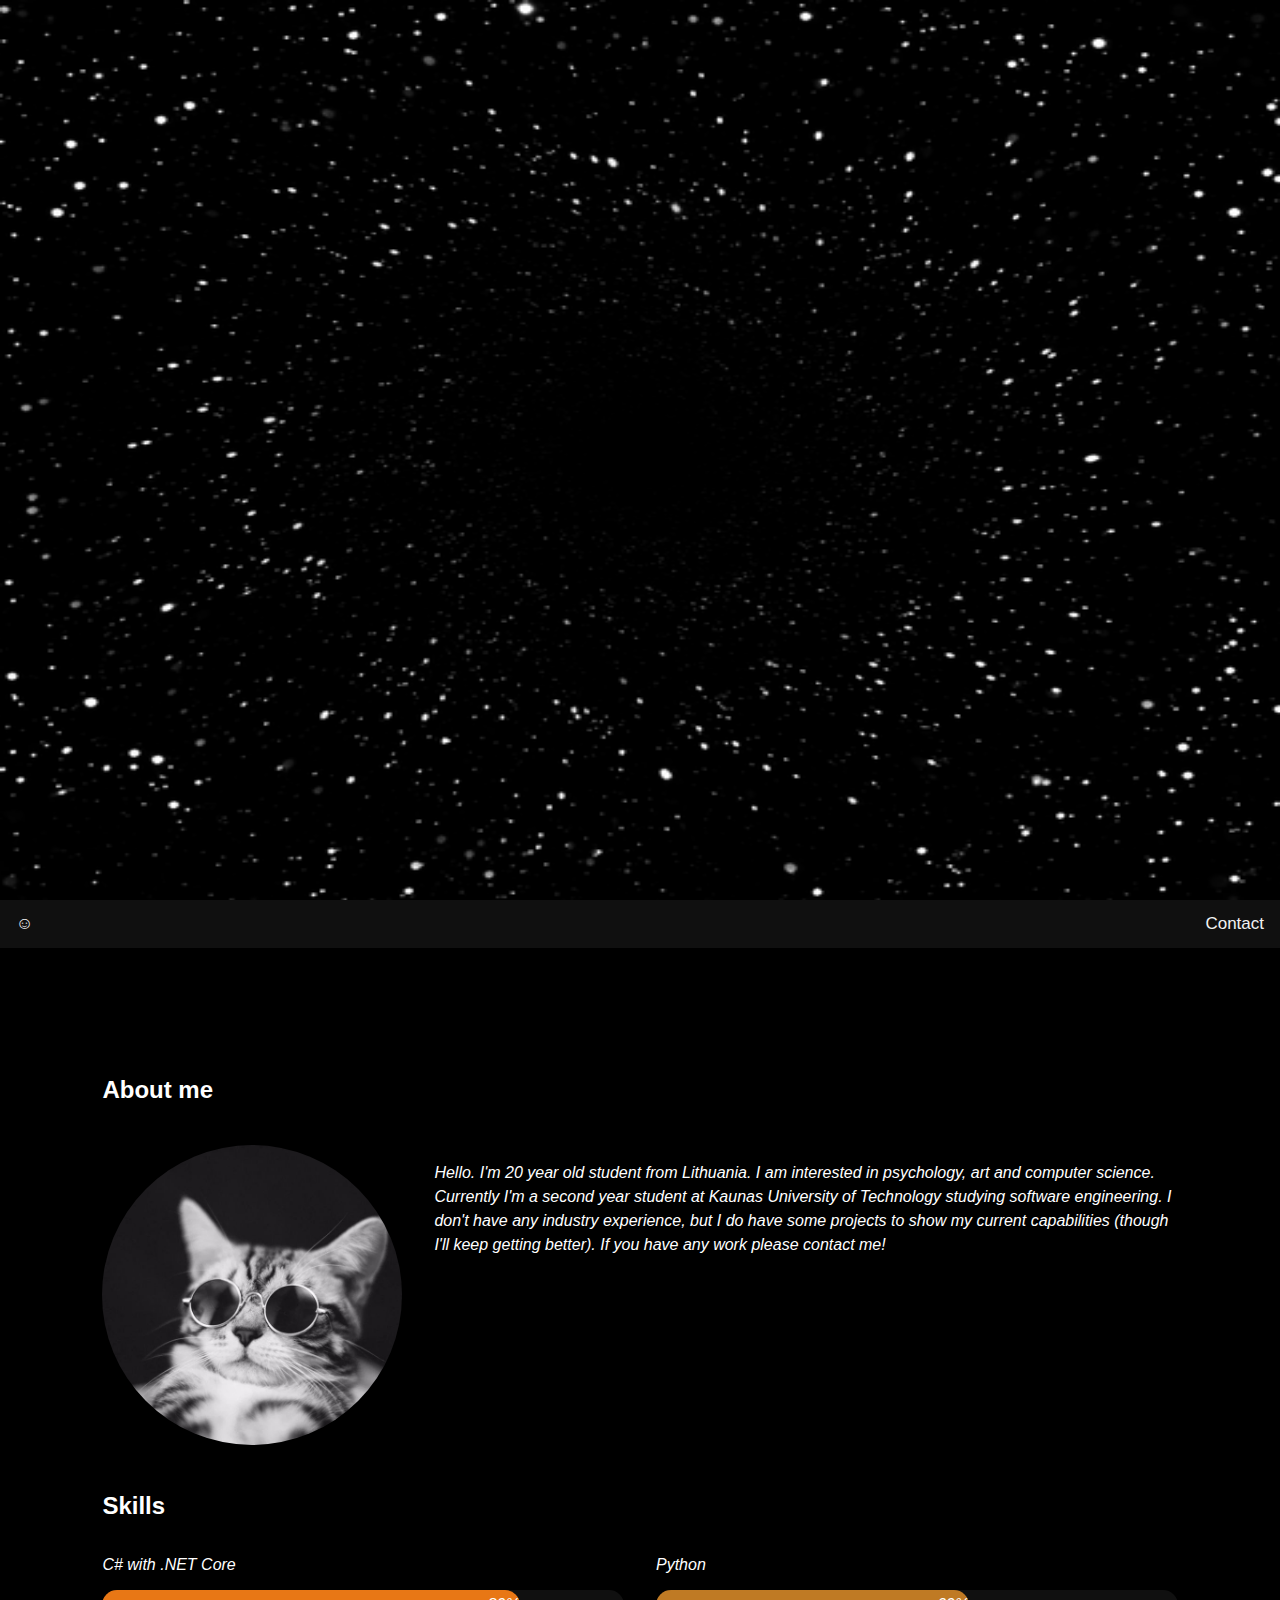
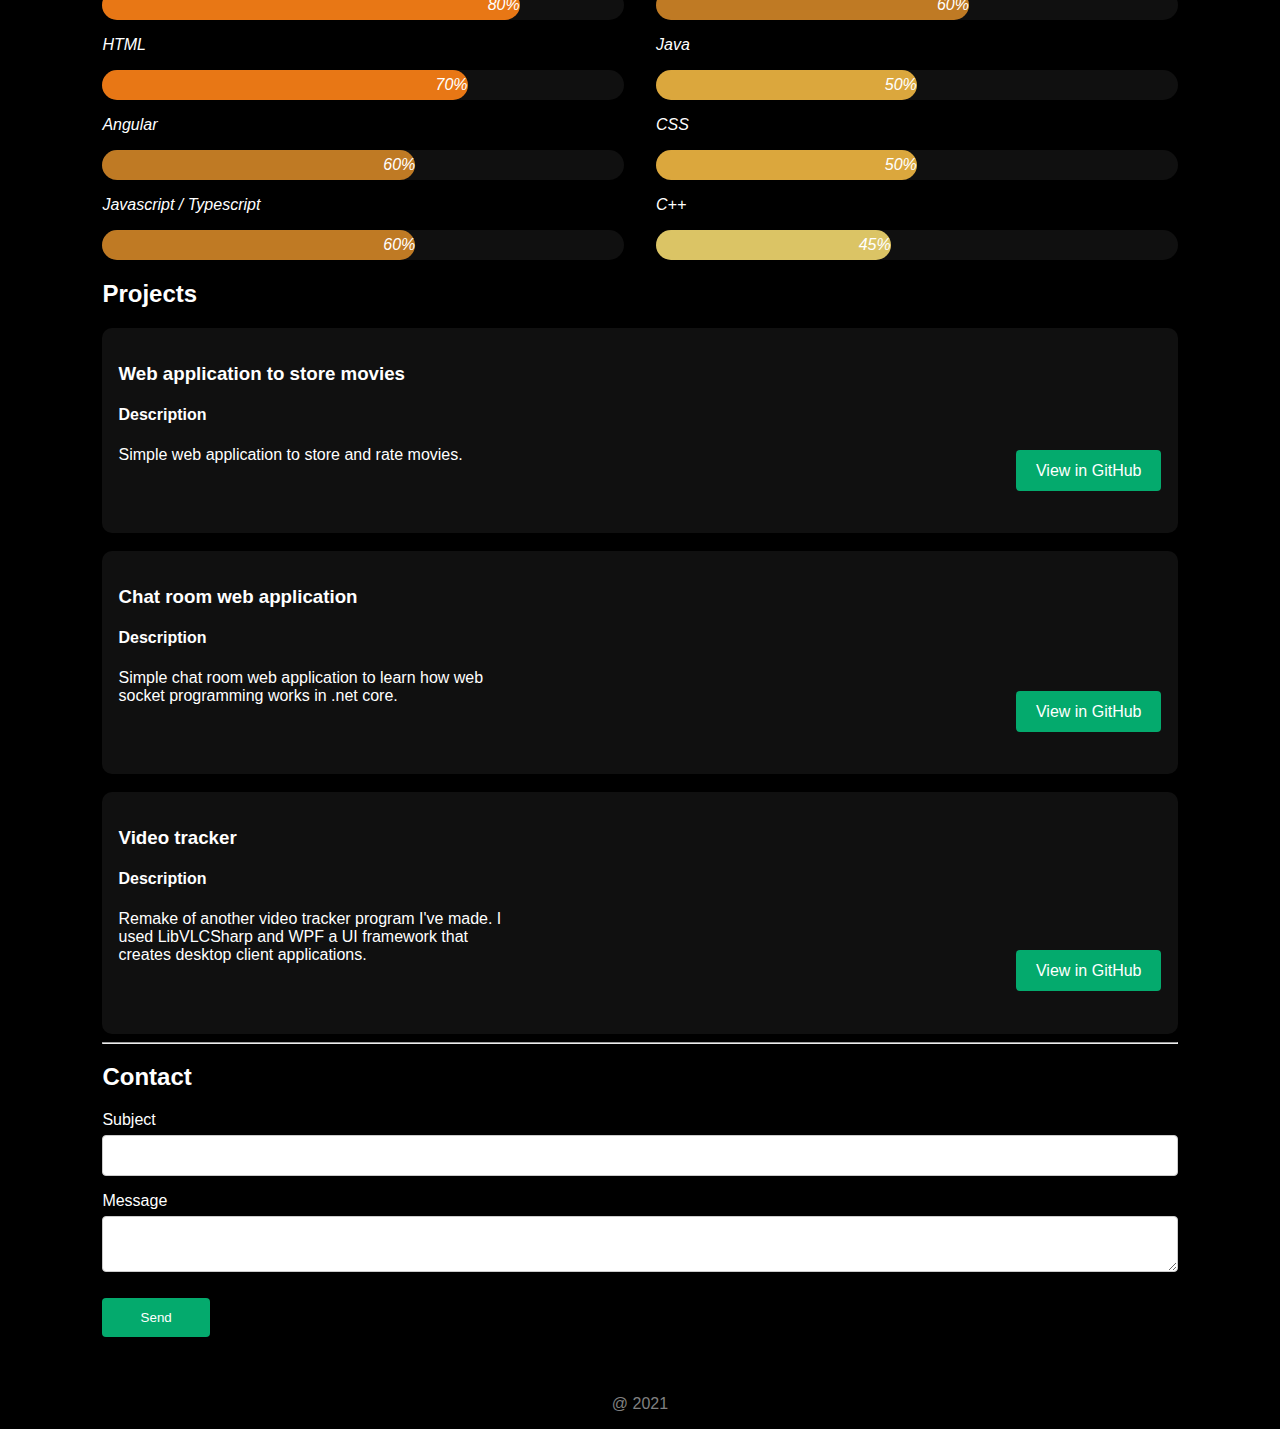
==== commit d171fff1: "Update" ====
--- a/src/html/index.html
+++ b/src/html/index.html
@@ -75,13 +75,18 @@
                             <div class="skill-container">
                                 <div class="skills angular">60%</div>
                             </div>
-
+                            
+                            <p>Javascript / Typescript</p>
+                            <div class="skill-container">
+                                <div class="skills js">60%</div>
+                            </div>
+                        </div>
+                        <div>
                             <p>Python</p>
                             <div class="skill-container">
                                 <div class="skills python">60%</div>
                             </div>
-                        </div>
-                        <div>
+
                             <p>Java</p>
                             <div class="skill-container">
                                 <div class="skills java">50%</div>
@@ -90,11 +95,6 @@
                             <p>CSS</p>
                             <div class="skill-container">
                                 <div class="skills css">50%</div>
-                            </div>
-
-                            <p>Javascript / Typescript</p>
-                            <div class="skill-container">
-                                <div class="skills js">50%</div>
                             </div>
 
                             <p>C++</p>
--- a/src/css/styles.css
+++ b/src/css/styles.css
@@ -4,15 +4,15 @@
   box-sizing: border-box;
 }
 
+html, body {
+    margin: 0;
+    height: 100%;
+}
+
 body {
     background-color: black;
     color: white;
     font-family: Arial, Helvetica, sans-serif;
-}
-
-html, body {
-    margin: 0;
-    height: 100%;
 }
 
 /* Navigation bar styles */
@@ -93,6 +93,11 @@
     padding: 0 5%;
 }
 
+.introduction-section h1 {
+    margin: 0;
+    font-size: 4rem;
+}
+
 .bg-image {
     position: absolute;
     width: 100%;
@@ -178,7 +183,8 @@
 }
 
 .project:hover {
-    background-color: #202020;
+    background-color: #070606;
+    transform: translateX(1%);
 }
 
 .project p {
--- a/src/css/animations.css
+++ b/src/css/animations.css
@@ -4,10 +4,37 @@
 
 @keyframes space-text {
     0% {
-        transform: rotate(-1deg) translateY(0);
+        transform: rotate(-1deg) translateY(-2%);
     }
 
     100% {
-        transform:  rotate(1deg) translateY(3%);
+        transform:  rotate(2deg) translateY(3%);
+    }
+}
+
+.play-animation {
+    animation-play-state: running;
+}
+
+.reset-animation {
+    animation-play-state: initial;
+}
+
+/* Project animation */
+.project-hover-animation {
+    transition: transform 0.5s linear;
+}
+
+.project-spawn-animation {
+    transition: spawn-animation 2s ease-in;
+}
+
+@keyframes spawn-animation {
+    0% {
+        transform: translateX(10%);
+    }
+
+    100% {
+        transform: translateX(100%);
     }
 }--- a/src/css/levels.css
+++ b/src/css/levels.css
@@ -1,13 +1,14 @@
 :root {
-    --clr-level-100: lightsalmon;
-    --clr-level-200: coral;
-    --clr-level-300: #D2691E;
-    --clr-level-400: orangered;
+    --clr-level-000: #101010;
+    --clr-level-100: #dbc465;
+    --clr-level-200: #dba73d;
+    --clr-level-300: #bf7a24;
+    --clr-level-400: #e87715;
 }
 
 .skill-container {
     width: 100%;
-    background-color: #101010;
+    background-color: var(--clr-level-000);
     border-radius: 25px;
 }
 
@@ -21,7 +22,7 @@
   
 .html {width: 70%; background-color: var(--clr-level-400); border-radius: 25px;}
 .css {width: 50%; background-color: var(--clr-level-200);  border-radius: 25px;} 
-.js {width: 50%; background-color: var(--clr-level-200); border-radius: 25px;} 
+.js {width: 60%; background-color: var(--clr-level-300); border-radius: 25px;} 
 .net {width: 80%; background-color: var(--clr-level-400); border-radius: 25px;} 
 .cplusplus {width: 45%; background-color: var(--clr-level-100); border-radius: 25px;}
 .angular {width: 60%; background-color: var(--clr-level-300); border-radius: 25px;} 
